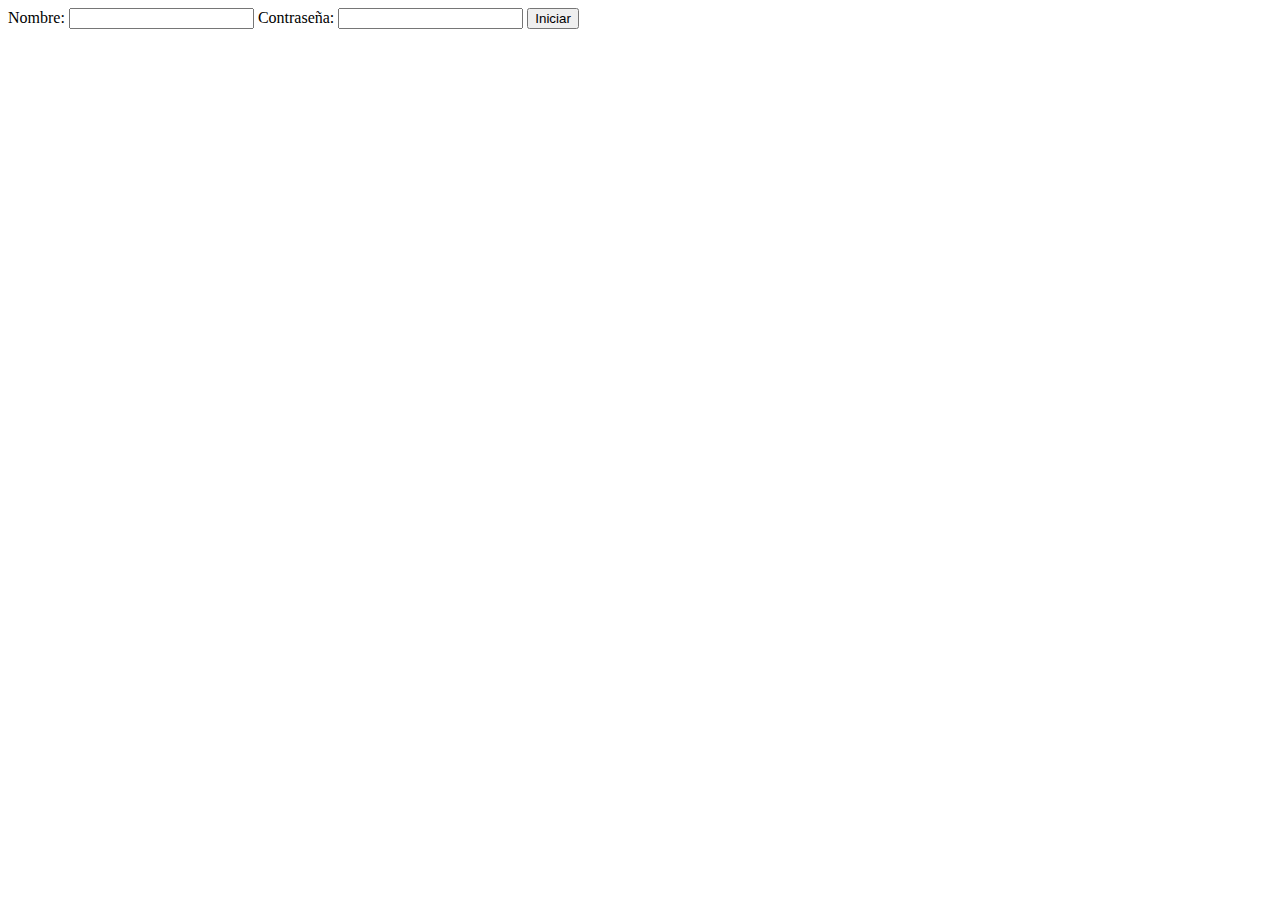
==== login.html @ 6ea41493 "login" ====
<!DOCTYPE html>
<html>
<head>




</head>

<body>
    <form action="comprobarInicio.php" method="post">
        Nombre: <input type="text" name="name_user">
        Contraseña: <input type="password" name="passw_user">
        <input type="submit" value="Iniciar">
    </form>




</body>




</html>
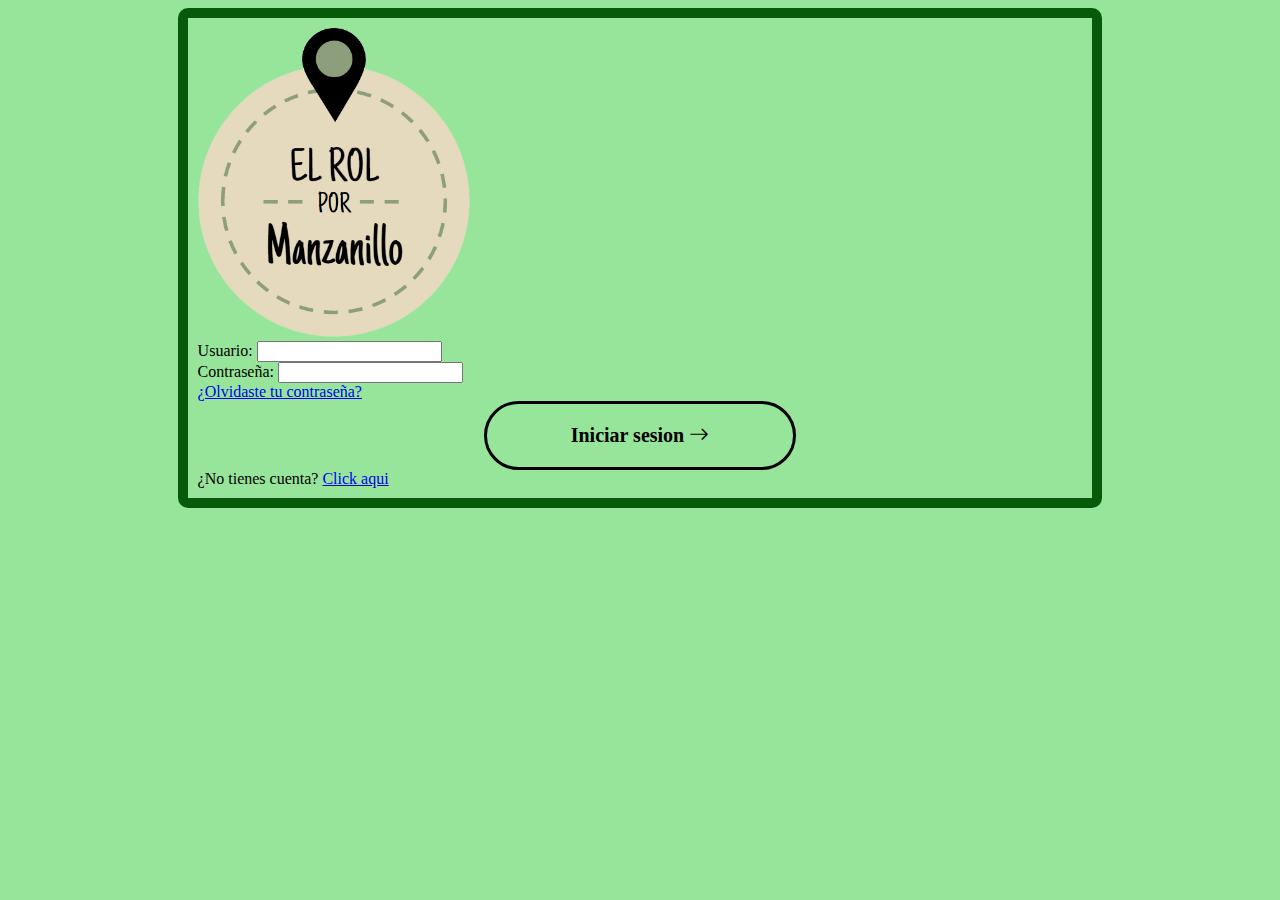
==== commit 74d2484c: "Avance" ====
--- a/login.html
+++ b/login.html
@@ -1,25 +1,31 @@
 <!DOCTYPE html>
 <html>
 <head>
-
-
-
-
+    <meta charset="utf-8">
+    <meta name="viewport" content="width=device-width, initial-scale=1">
+    <link href="https://cdn.jsdelivr.net/npm/bootstrap@5.1.3/dist/css/bootstrap.min.css" rel="stylesheet" integrity="sha384-1BmE4kWBq78iYhFldvKuhfTAU6auU8tT94WrHftjDbrCEXSU1oBoqyl2QvZ6jIW3" crossorigin="anonymous">
+    <link rel="stylesheet" type="text/css" href="css/generales.css">
+    <link rel="stylesheet" href="https://cdn.jsdelivr.net/npm/bootstrap-icons@1.8.1/font/bootstrap-icons.css">
+    <title>Iniciar sesion</title>
 </head>
-
-<body>
-    <form action="comprobarInicio.php" method="post">
-        Nombre: <input type="text" name="name_user">
-        Contraseña: <input type="password" name="passw_user">
-        <input type="submit" value="Iniciar">
-    </form>
-
-
-
-
+<body class="container" style="background-color: #97E59A;">
+    <center>
+        <div class="formulario">
+            <img class="img-fluid d-block mx-auto mt-1" style="width: 17pc" src="src/logo.png"><br>
+            <form action="comprobarInicio.php" method="post">
+              <div class="mb-3">
+                <label class="form-label fw-bold">Usuario:</label>
+                <input type="text" class="form-control" name="name_user">
+              </div>
+              <div class="mb-3">
+                <label class="form-label fw-bold">Contraseña:</label>
+                <input type="password" class="form-control" name="passw_user">
+                <a href="recuperarContraseña.html"><div class="form-text">¿Olvidaste tu contraseña?</div></a>
+              </div>
+              <center><a class="boton1" type="submit" role="button" href="comprobarInicio.php">Iniciar sesion <i class="bi bi-arrow-right"></i></a></center>
+              <div class="form-text fs-6 fw-bold">¿No tienes cuenta? <a href="register.php">Click aqui</a></div>
+            </form>
+        </div>
+    </center>
 </body>
-
-
-
-
 </html>--- a/css/generales.css
+++ b/css/generales.css
@@ -0,0 +1,27 @@
+.formulario{
+	border: 10px solid #085A0B;
+	padding: 10px;
+	border-radius: 10px;
+	width: 70%;
+	text-align: left;
+}
+
+.boton1{
+    text-decoration: none;
+    display:inline-block;
+    width:30%;
+    padding:20px;
+    border: 3px solid black;
+    border-radius:50px;
+    color:black;
+    font-weight: bold;
+    transition: all 0.9s;
+    text-align: center;
+    font-size: 20px;
+  }
+
+  .boton1:hover{
+    background:black;
+    color:white;
+
+  }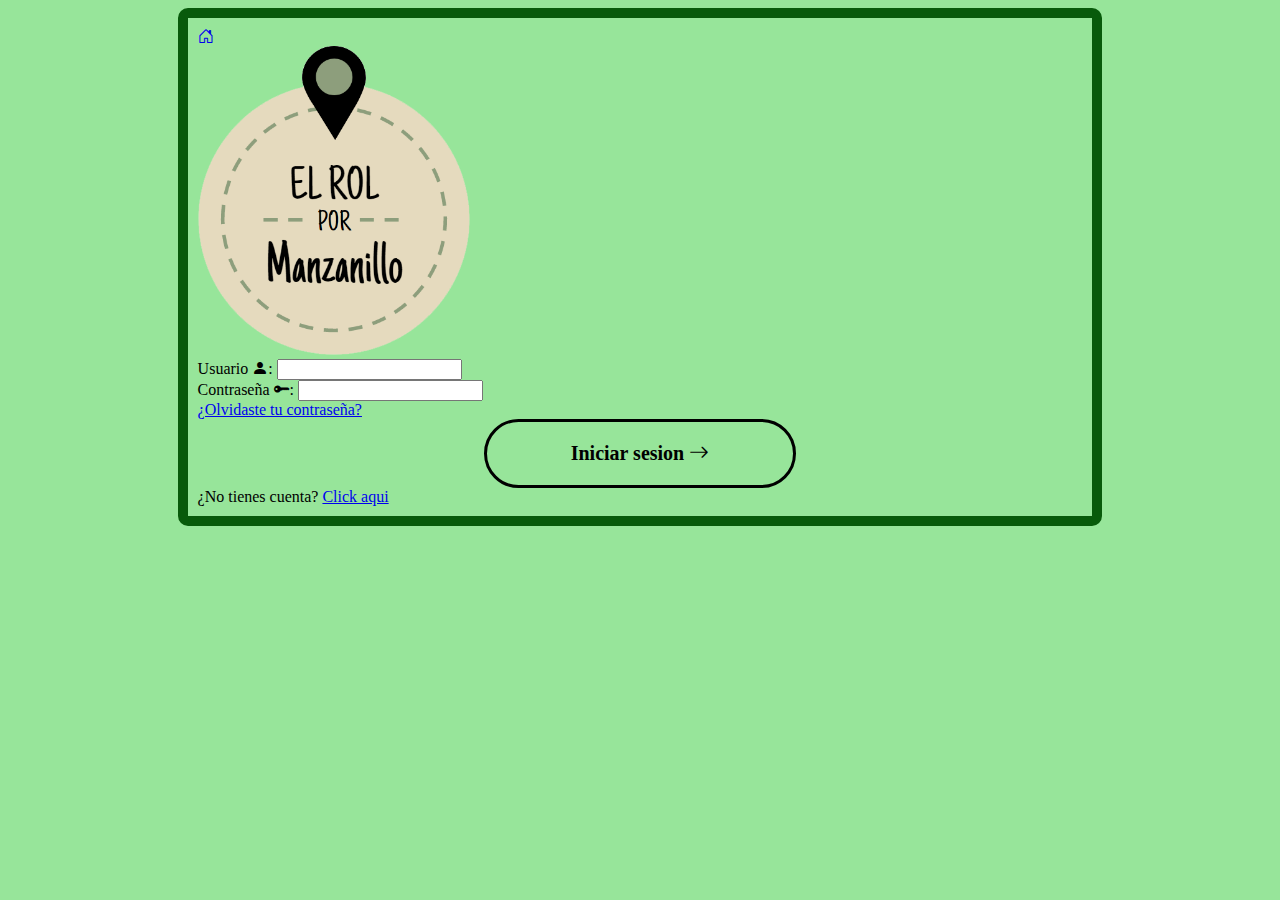
==== commit e0aa74f7: "Cambios" ====
--- a/login.html
+++ b/login.html
@@ -11,16 +11,17 @@
 <body class="container" style="background-color: #97E59A;">
     <center>
         <div class="formulario">
+            <div class="fs-1" style="text-align: left;"><a href="index.html"><i class="bi bi-house-door"></i></a></div>
             <img class="img-fluid d-block mx-auto mt-1" style="width: 17pc" src="src/logo.png"><br>
             <form action="comprobarInicio.php" method="post">
               <div class="mb-3">
-                <label class="form-label fw-bold">Usuario:</label>
+                <label class="form-label fw-bold">Usuario <i class="bi bi-person-fill"></i>:</label>
                 <input type="text" class="form-control" name="name_user">
               </div>
               <div class="mb-3">
-                <label class="form-label fw-bold">Contraseña:</label>
+                <label class="form-label fw-bold">Contraseña <i class="bi bi-key-fill"></i>:</label>
                 <input type="password" class="form-control" name="passw_user">
-                <a href="recuperarContraseña.html"><div class="form-text">¿Olvidaste tu contraseña?</div></a>
+                <a href="recuperarContraseña.php"><div class="form-text">¿Olvidaste tu contraseña?</div></a>
               </div>
               <center><a class="boton1" type="submit" role="button" href="comprobarInicio.php">Iniciar sesion <i class="bi bi-arrow-right"></i></a></center>
               <div class="form-text fs-6 fw-bold">¿No tienes cuenta? <a href="register.php">Click aqui</a></div>
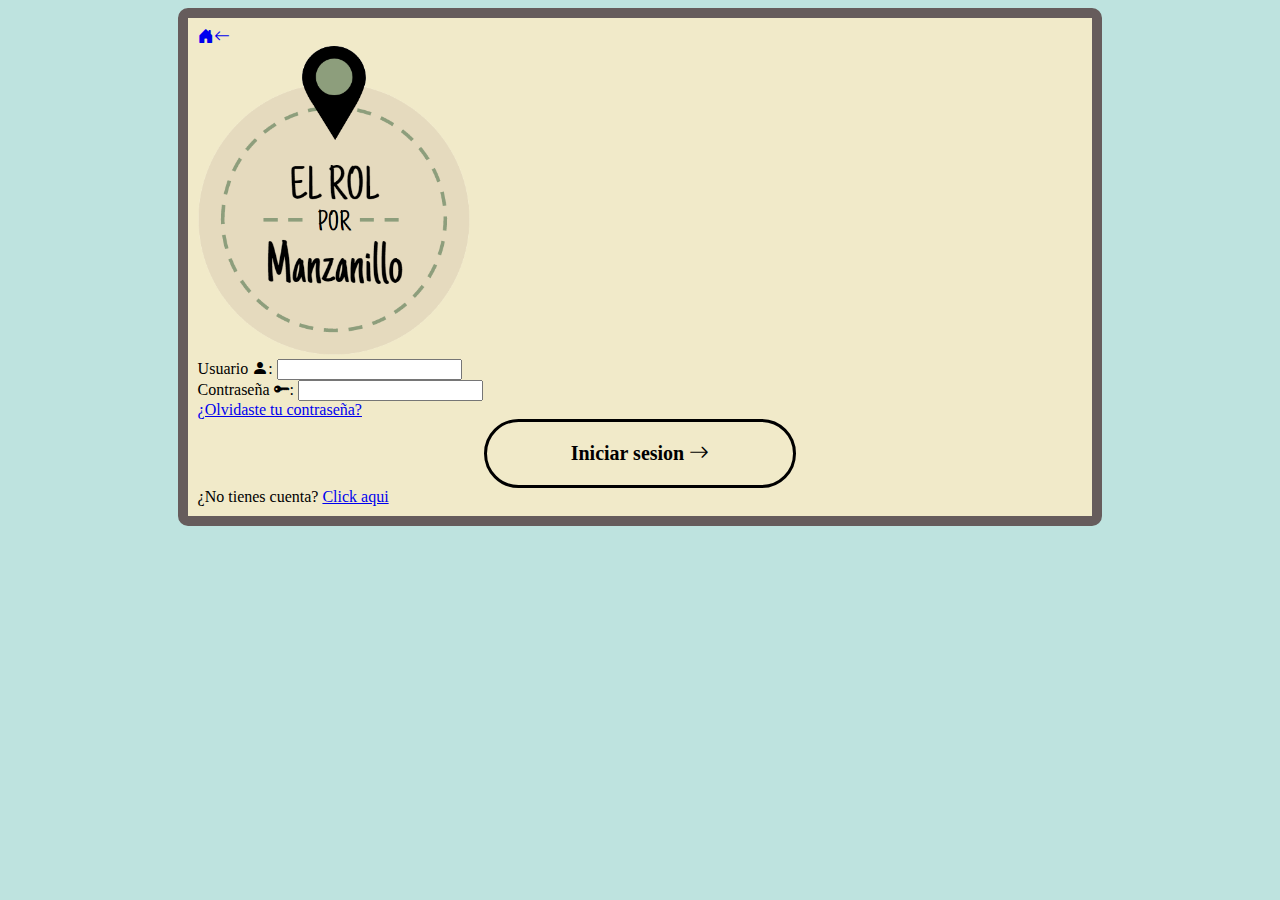
==== commit 6a863a68: "Actualizacion" ====
--- a/login.html
+++ b/login.html
@@ -8,10 +8,10 @@
     <link rel="stylesheet" href="https://cdn.jsdelivr.net/npm/bootstrap-icons@1.8.1/font/bootstrap-icons.css">
     <title>Iniciar sesion</title>
 </head>
-<body class="container" style="background-color: #97E59A;">
+<body class="container" style="background-color: #BEE3DF;">
     <center>
-        <div class="formulario">
-            <div class="fs-1" style="text-align: left;"><a href="index.html"><i class="bi bi-house-door"></i></a></div>
+        <div class="formulario mt-2 mb-2" style="background: #F1EAC9">
+            <div class="fs-1" style="text-align: left;"><a href="index.html"><i class="bi bi-house-door-fill"></i><i class="bi bi-arrow-left"></i></a></div>
             <img class="img-fluid d-block mx-auto mt-1" style="width: 17pc" src="src/logo.png"><br>
             <form action="comprobarInicio.php" method="post">
               <div class="mb-3">
--- a/css/generales.css
+++ b/css/generales.css
@@ -1,9 +1,13 @@
 .formulario{
-	border: 10px solid #085A0B;
+	border: 10px solid #665C5C;
 	padding: 10px;
 	border-radius: 10px;
 	width: 70%;
 	text-align: left;
+}
+
+.casa{
+  text-decoration: none;
 }
 
 .boton1{
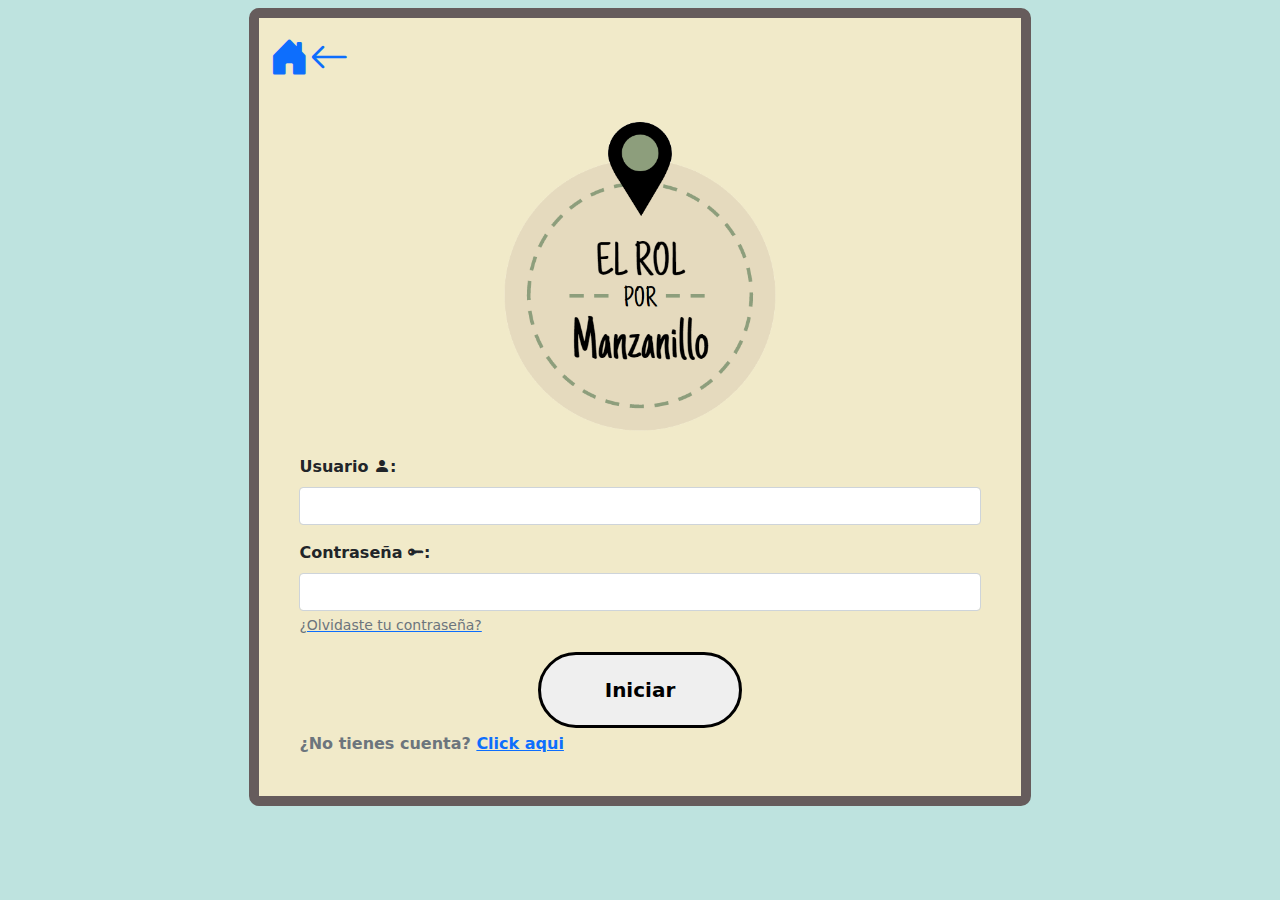
==== commit 0c9351a8: "Actualización pre PI" ====
--- a/login.html
+++ b/login.html
@@ -3,7 +3,7 @@
 <head>
     <meta charset="utf-8">
     <meta name="viewport" content="width=device-width, initial-scale=1">
-    <link href="https://cdn.jsdelivr.net/npm/bootstrap@5.1.3/dist/css/bootstrap.min.css" rel="stylesheet" integrity="sha384-1BmE4kWBq78iYhFldvKuhfTAU6auU8tT94WrHftjDbrCEXSU1oBoqyl2QvZ6jIW3" crossorigin="anonymous">
+    <link rel="stylesheet" type="text/css" href="css/bootstrap.min.css">
     <link rel="stylesheet" type="text/css" href="css/generales.css">
     <link rel="stylesheet" href="https://cdn.jsdelivr.net/npm/bootstrap-icons@1.8.1/font/bootstrap-icons.css">
     <title>Iniciar sesion</title>
@@ -12,20 +12,26 @@
     <center>
         <div class="formulario mt-2 mb-2" style="background: #F1EAC9">
             <div class="fs-1" style="text-align: left;"><a href="index.html"><i class="bi bi-house-door-fill"></i><i class="bi bi-arrow-left"></i></a></div>
-            <img class="img-fluid d-block mx-auto mt-1" style="width: 17pc" src="src/logo.png"><br>
-            <form action="comprobarInicio.php" method="post">
-              <div class="mb-3">
-                <label class="form-label fw-bold">Usuario <i class="bi bi-person-fill"></i>:</label>
-                <input type="text" class="form-control" name="name_user">
-              </div>
-              <div class="mb-3">
-                <label class="form-label fw-bold">Contraseña <i class="bi bi-key-fill"></i>:</label>
-                <input type="password" class="form-control" name="passw_user">
-                <a href="recuperarContraseña.php"><div class="form-text">¿Olvidaste tu contraseña?</div></a>
-              </div>
-              <center><a class="boton1" type="submit" role="button" href="comprobarInicio.php">Iniciar sesion <i class="bi bi-arrow-right"></i></a></center>
-              <div class="form-text fs-6 fw-bold">¿No tienes cuenta? <a href="register.php">Click aqui</a></div>
-            </form>
+            <div style="padding: 30px;">
+                <img class="img-fluid d-block mx-auto mt-1" style="width: 17pc" src="src/logo.png"><br>
+                <form action="comprobarInicio.php" method="post">
+
+                  <div class="mb-3">
+                    <label class="form-label fw-bold">Usuario <i class="bi bi-person-fill"></i>:</label>
+                    <input type="text" class="form-control" name="name_user">
+                  </div>
+
+                  <div class="mb-3">
+                    <label class="form-label fw-bold">Contraseña <i class="bi bi-key-fill"></i>:</label>
+                    <input type="password" class="form-control" name="passw_user">
+                    <a href="recuperarContraseña.php"><div class="form-text">¿Olvidaste tu contraseña?</div></a>
+                  </div>
+
+                  <center><input class="boton1" type="submit" value="Iniciar"></center>
+
+                  <div class="form-text fs-6 fw-bold">¿No tienes cuenta? <a href="register.php">Click aqui</a></div>
+                </form>
+            </div>
         </div>
     </center>
 </body>
